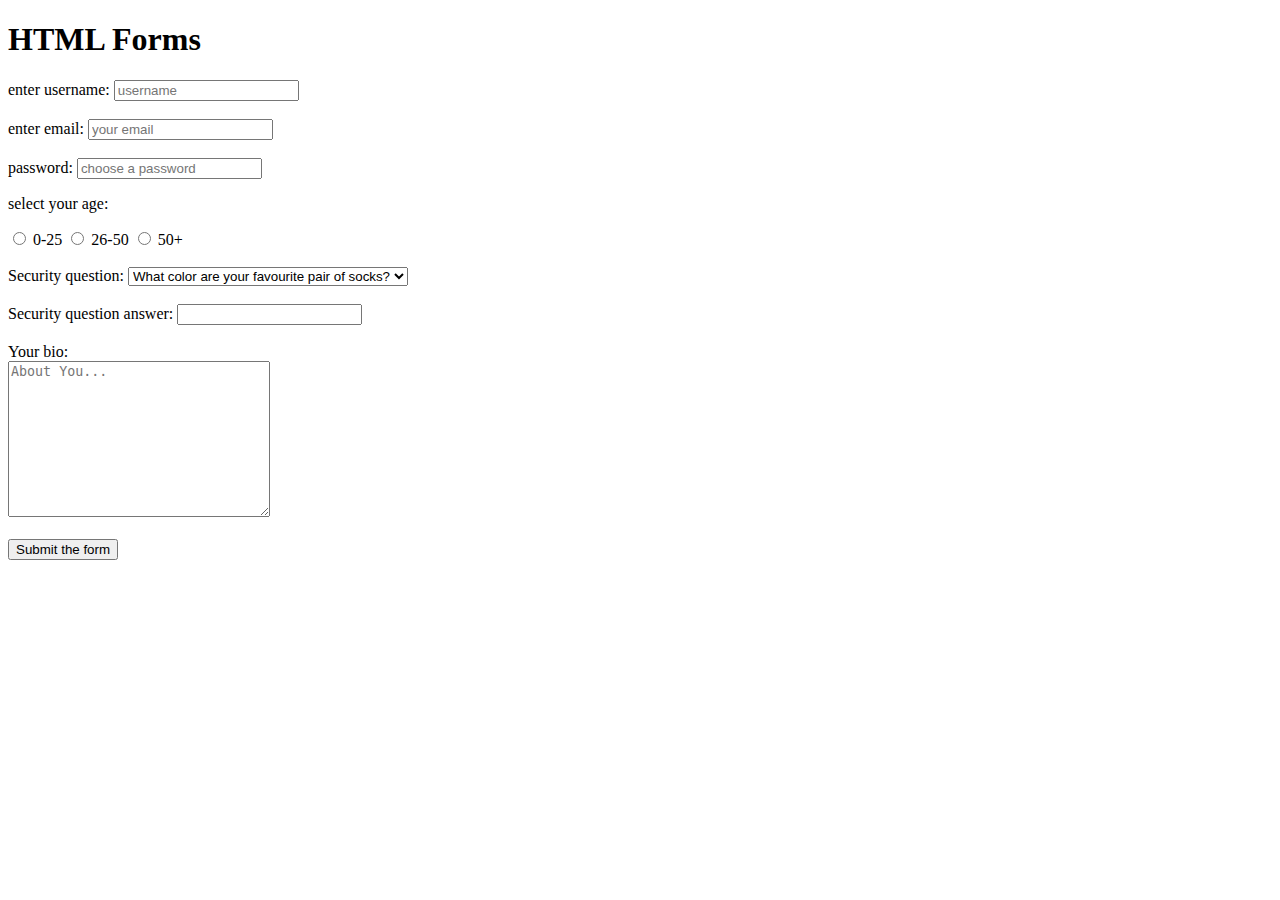
==== index.html @ 74d7610d "Tutorial 2 and 3 done" ====
<!DOCTYPE html>
<html>
<head>
    <title>HTML Forms</title>
</head>
<body>

    <h1>HTML Forms</h1>
    
<forms>
    <label for="username">enter username:</label>
    <input type="text" id="username" name="username" placeholder="username" required>
    <br><br>
    <label for="email">enter email:</label>
    <input type="email" id="email" name="email" placeholder="your email" required>
    <br><br>
    <label for="password">password:</label>
    <input type="password" id="password" name="password" placeholder="choose a password" required>

    <p> select your age:</p>

    <input type="radio" name="age" value="0-25" id="option-1">
    <label for="option-1">0-25</label>
    
    <input type="radio" name="age" value="26-50" id="option-2">
    <label for="option-2">26-50</label>
    <input type="radio" name="age" value="50+" id="option-3">
    <label for="option-3">50+</label>

    <br><br>

    <label for="question">Security question:</label>
    <select name="question" id="question">
    <option value="q1">What color are your favourite pair of socks?</option>
    <option value="q2">If you could be a vegetable , What it be?</option>
    <option value="q3">What is your best ever security question? </option>

    </select>

    <br><br>

    <label for="answer"> Security question answer:</label>
    <input type="text" id="answer" name="answer">

    <br><br>


    <label for="bio">Your bio:</label><br>
    <textarea name="bio" id="bio" cols="30" rows="10" placeholder="About You..."></textarea>

    <br><br>

    <input type="Submit" value="Submit the form">



</forms>

</body>
</html>
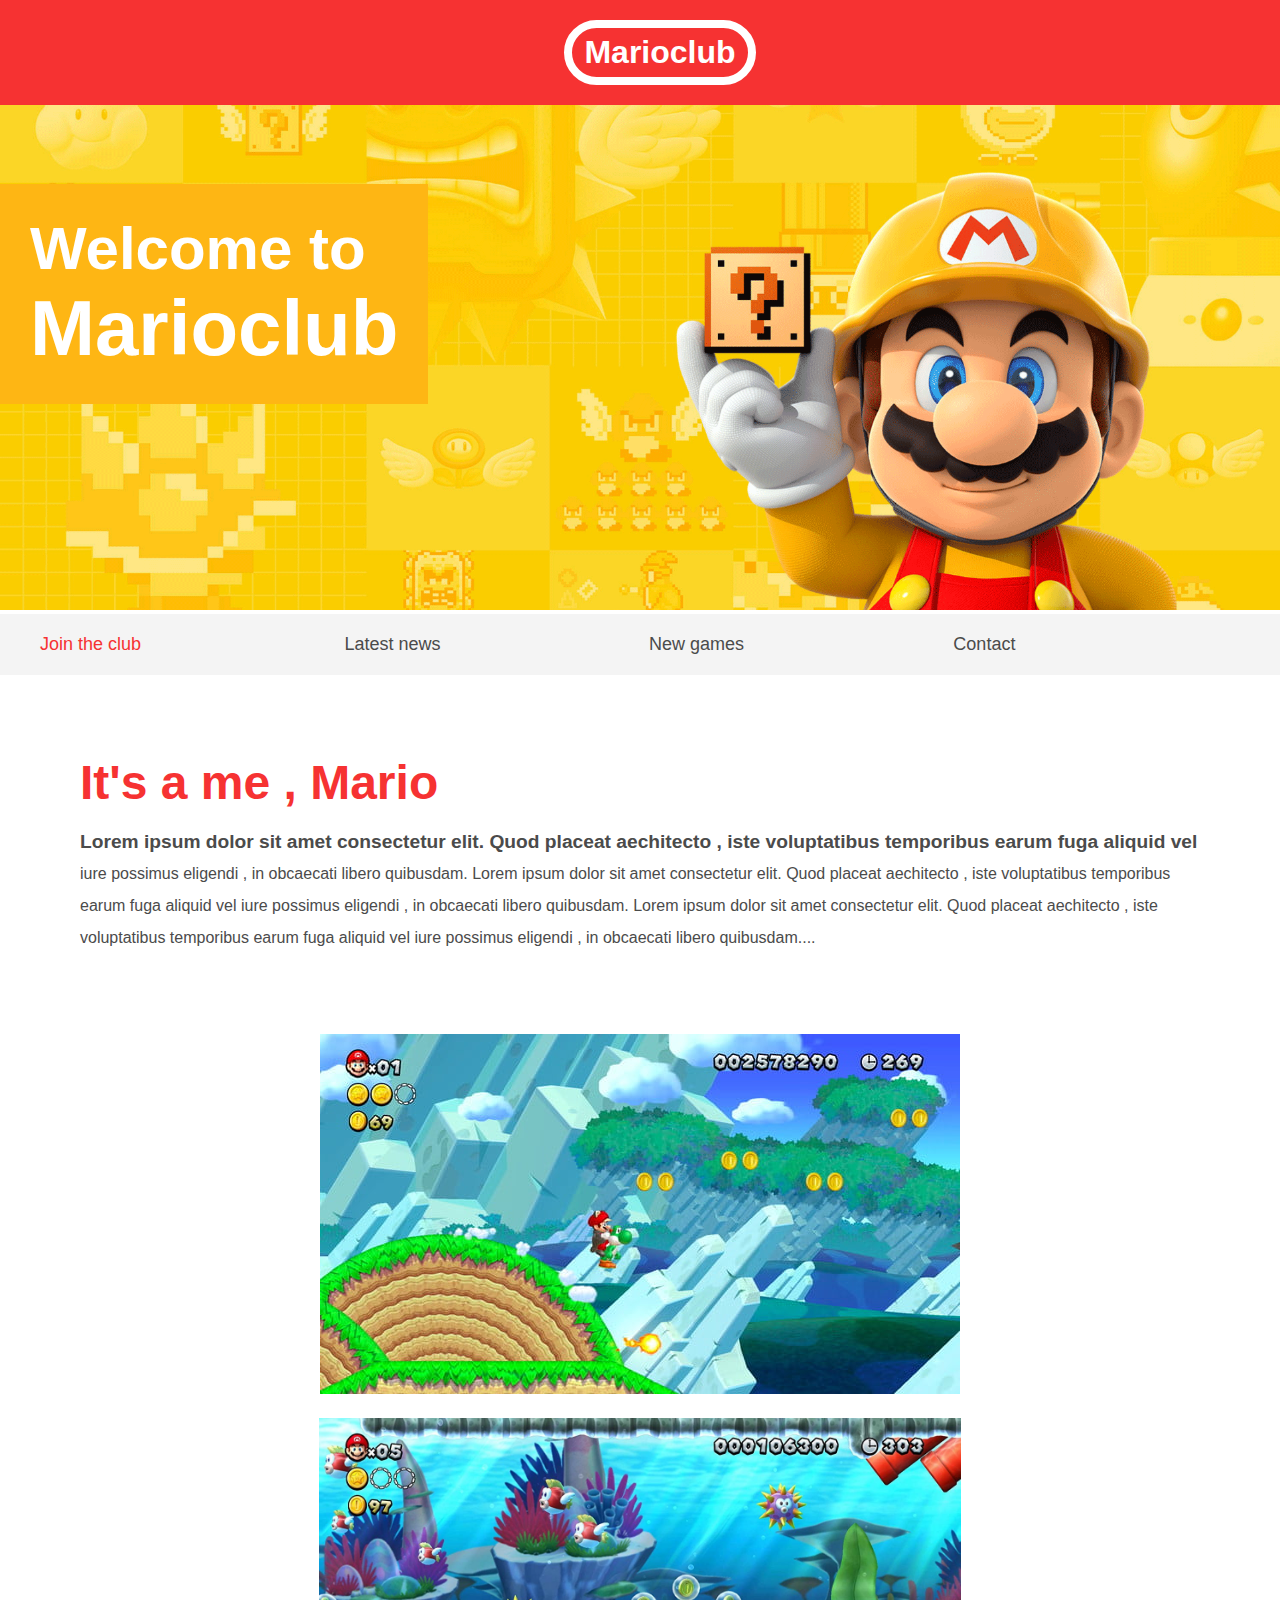
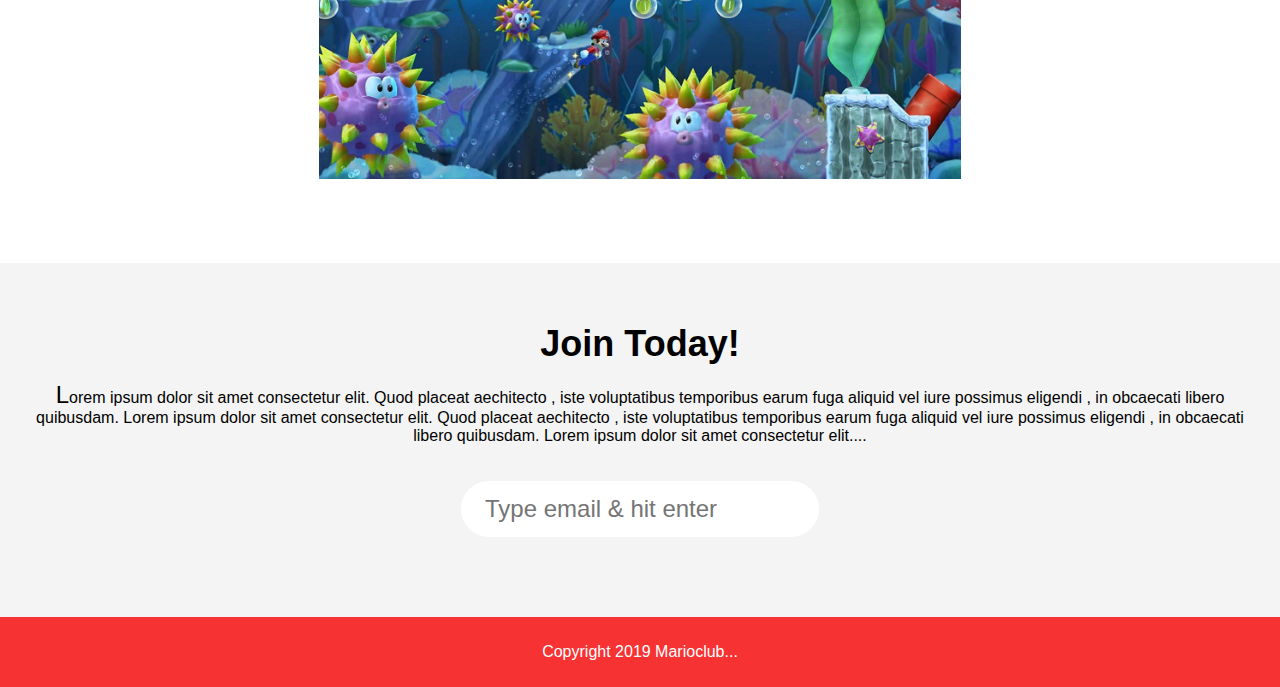
==== commit 60ca66fb: "project completed" ====
--- a/index.html
+++ b/index.html
@@ -1,60 +1,90 @@
 <!DOCTYPE html>
 <html>
 <head>
-    <title>HTML Forms</title>
+<meta name="viewport" content="width=device-width, initial-scale=1.0">
+<link rel="stylesheet" href="style.css">
+<title>Marioclub</title>
 </head>
 <body>
 
-    <h1>HTML Forms</h1>
-    
-<forms>
-    <label for="username">enter username:</label>
-    <input type="text" id="username" name="username" placeholder="username" required>
-    <br><br>
-    <label for="email">enter email:</label>
-    <input type="email" id="email" name="email" placeholder="your email" required>
-    <br><br>
-    <label for="password">password:</label>
-    <input type="password" id="password" name="password" placeholder="choose a password" required>
+    <header>
+        <h1>Marioclub</h1>
+    </header>
+    <section class="banner">
+    <img src="img/banner.png" alt="marioclub welcome banner">
+    <div class="welcome">
+        <h2>Welcome to <br><span>Marioclub</span></h2>
 
-    <p> select your age:</p>
+    </div>
+    </section>
+    <nav class="main-nav">
+        <ul>
+            <li><a href="/join.html" class="join">Join the club</a></li>
+            <li><a href="/News.html"> Latest news</a></li>
+            <li><a href="/Games.html"> New games</a></li>
+            <li><a href="/Contact.html"> Contact</a></li>
 
-    <input type="radio" name="age" value="0-25" id="option-1">
-    <label for="option-1">0-25</label>
-    
-    <input type="radio" name="age" value="26-50" id="option-2">
-    <label for="option-2">26-50</label>
-    <input type="radio" name="age" value="50+" id="option-3">
-    <label for="option-3">50+</label>
+        </ul>
 
-    <br><br>
+    </nav>
+    <main>
+        <article>
+            <h2>It's a me , Mario</h2>
+            <p> Lorem ipsum dolor sit amet consectetur elit. Quod placeat aechitecto , iste voluptatibus
+                temporibus earum fuga aliquid vel iure possimus eligendi , in obcaecati libero quibusdam.
+                Lorem ipsum dolor sit amet consectetur elit. Quod placeat aechitecto , iste voluptatibus
+                temporibus earum fuga aliquid vel iure possimus eligendi , in obcaecati libero quibusdam.
+                Lorem ipsum dolor sit amet consectetur elit. Quod placeat aechitecto , iste voluptatibus
+                temporibus earum fuga aliquid vel iure possimus eligendi , in obcaecati libero quibusdam.</p>
 
-    <label for="question">Security question:</label>
-    <select name="question" id="question">
-    <option value="q1">What color are your favourite pair of socks?</option>
-    <option value="q2">If you could be a vegetable , What it be?</option>
-    <option value="q3">What is your best ever security question? </option>
+            
+            
+        </article>
+        <ul class="images">
+            <li><img src="img/thumb-1.png" alt="Mario thumb 1"></li>
+            <li><img src="img/thumb-2.png" alt="Mario thumb 2"></li>
+        </ul>
+    </main>
+    <section class="join">
+        <h2>Join Today!</h2>
+        <p>Lorem ipsum dolor sit amet consectetur elit. Quod placeat aechitecto , iste voluptatibus
+            temporibus earum fuga aliquid vel iure possimus eligendi , in obcaecati libero quibusdam.
+            Lorem ipsum dolor sit amet consectetur elit. Quod placeat aechitecto , iste voluptatibus
+            temporibus earum fuga aliquid vel iure possimus eligendi , in obcaecati libero quibusdam.
+            Lorem ipsum dolor sit amet consectetur elit.</p>
+         
 
-    </select>
+            <form>
+                <input type="email" name="email" placeholder="Type email & hit enter" required>
+            </form>
+        </section>
 
-    <br><br>
-
-    <label for="answer"> Security question answer:</label>
-    <input type="text" id="answer" name="answer">
-
-    <br><br>
-
-
-    <label for="bio">Your bio:</label><br>
-    <textarea name="bio" id="bio" cols="30" rows="10" placeholder="About You..."></textarea>
-
-    <br><br>
-
-    <input type="Submit" value="Submit the form">
+        <footer>
+            <p class="copyright">Copyright 2019 Marioclub</p>
+        </footer>
 
 
 
-</forms>
+    
+            
+
+            
+
+            
+        
+    
+
 
 </body>
-</html>+</html>
+    
+
+    
+
+
+
+
+
+
+
+
--- a/style.css
+++ b/style.css
@@ -0,0 +1,218 @@
+body, ul, li, h1, h2, a{
+    margin: 0;
+    padding: 0;
+    font-family: arial;
+}
+
+
+
+    header{
+    background-color: #F63232;
+    padding: 20px;
+    text-align: center;
+    position: fixed;
+    width: 100%;
+    z-index: 1;
+    top: 0;
+    left: 0;
+}
+header h1{
+    color: white;
+    border: 8px solid white;
+    padding: 6px 12px;
+    display: inline-block;
+    border-radius: 36px;
+}
+
+    
+
+.banner{
+    position: relative;
+    
+}
+.banner img{
+    max-width: 100%;
+}
+.banner .welcome{
+    background-color: #FEB614;
+    color: white;
+    padding: 30px;
+    position: absolute;
+    left: 0;
+    top: 30%;
+    
+}
+.banner h2{
+    font-size: 74px;
+}
+.banner h2 span{
+    font-size: 1.3em;
+}
+nav{
+    background-color: #F4F4F4;
+    padding: 20px;
+    position: sticky;
+    top: 106px;
+}
+nav ul{
+    white-space: nowrap;
+    max-width: 1200px;
+    margin: 0 auto;
+}
+nav li {
+    width: 25%;
+    display: inline-block;
+    font-size: 24px;
+}
+nav li a{
+    text-decoration: none;
+    color: #4B4B4B;
+}
+nav li a.join{
+    color: #F63232;
+}
+main{
+    max-width: 100%;
+    width: 1200px;
+    margin: 80px auto;
+    padding: 0 40px;
+    box-sizing: border-box;
+}
+article h2{
+    color: #F63232;
+    font-size: 48px;
+}
+article p{
+    line-height: 2em;
+    color: #4B4B4B;
+}
+.images{
+    text-align: center;
+    margin: 80px 0;
+    white-space: nowrap;
+}
+.images li{
+    display: inline-block;
+    width: 40%;
+    margin: 20px 5%;
+
+}
+.images li img{
+    max-width: 100%;
+}
+section.join{
+    background-color: #F4F4F4;
+    text-align: center;
+    padding: 60px 20px;
+}
+.join h2{
+    font-size: 36px;
+}
+form input{
+    margin: 20px 0;
+    padding: 10px 20px;
+    font-size: 24px;
+    border-radius: 28px;
+    border: 4px solid white;
+}
+footer{
+    background-color: #F63232;
+    color: white;
+    padding: 10px;
+    text-align: center;
+}
+
+nav li a:hover{
+    text-decoration: underline;
+    
+}
+.images li:hover{
+    position: relative;
+    top: -4px;
+    
+
+}
+form input:focus{
+    border: 4px dashed #4b4b4b;
+    outline: none;
+}
+form input:valid{
+    border: 4px solid #71d300;
+}
+article p::first-line{
+    font-weight: bold;
+    font-size: 1.2em;
+}
+section.join p::first-letter{
+    font-size: 1.5em;
+}
+section.join p::selection{
+    background-color: #F63232;
+    color: white;
+}
+p::after{
+    content: "..."
+}
+@media screen and (max-width: 1400px) {
+    .banner .welcome h2{
+        font-size: 60px;
+    }
+    nav li{
+        font-size: 18px;
+    }
+    
+}
+@media screen and (max-width: 960px) {
+    .banner .welcome h2{
+        font-size: 40px;
+    }
+    
+    }  
+@media screen and (max-width: 700px){
+    
+        .banner .welcome {
+            position: relative;
+            text-align: center;
+            padding: 10px;
+        }
+        .banner .welcome br{
+            display: none;
+        }
+        .banner .welcome h2{
+            font-size: 25px;
+        }
+        .banner .welcome span{
+            font-size: 1em;
+        }
+        
+        }
+        .images li{
+            width: 100%;
+            margin: 20px auto;
+            display: block;
+
+        }
+        @media screen and (max-width: 560px) {
+            nav li{
+                font-size: 20px;
+                display: block;
+                width: 100%;
+                margin: 12px 0;
+            }
+            header{
+                position: relative;
+            }
+            nav{
+                top: 0;
+            }
+            
+        }
+    
+
+
+
+
+
+
+    
+
